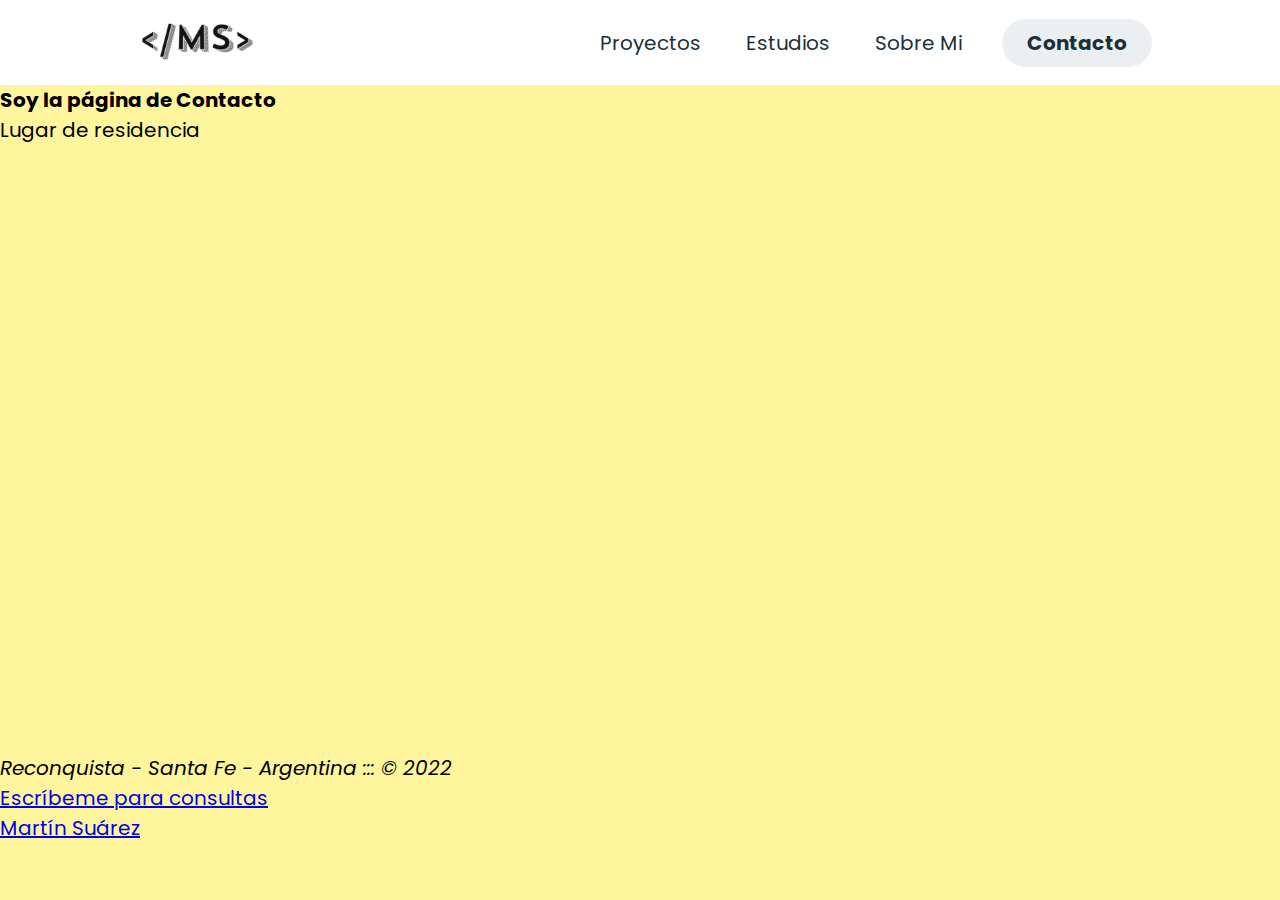
==== pages/contacto.html @ cd2174a2 "barra nav" ====
<!DOCTYPE html>
<html lang="en">

<head>
    <meta charset="UTF-8">
    <meta http-equiv="X-UA-Compatible" content="IE=edge">
    <meta name="viewport" content="width=device-width, initial-scale=1.0">
    <link rel="stylesheet" href="../css/contacto.css">
    <title>Contacto</title>
</head>

<body>
    <header class="header">
        <div class="logo">
            <a href="../index.html"><img src="/imagenes/logotipo.jpg" alt="Logo de la página"></a>
        </div>
        <nav>
            <ul class="nav-links">
                <li><a href="/pages/proyectos.html">Proyectos</a></li>
                <li><a href="/pages/estudios.html">Estudios</a></li>
                <li><a href="/pages/sobre-mi.html">Sobre Mi</a></li>
            </ul>
        </nav>
        <a href="/pages/contacto.html" class="boton"><button>Contacto</button></a>
    </header>
    <main>
        <h1>Soy la página de Contacto</h1>
    </main>
    <footer>
        <p>Lugar de residencia</p>
        <iframe src="https://www.google.com/maps/embed?pb=!1m18!1m12!1m3!1d65
        2.623641374132!2d-59.63871409759552!3d-29.14721542622738!2m3!1f0!2f0!3f
        0!3m2!1i1024!2i768!4f13.1!3m3!1m2!1s0x944eba95ef4fd2d5%3A0xb7625f5e6
        5979859!2sHabegger%20140%2C%20S3560DLD%20Reconquista%2C%20Santa%20Fe!
        5e0!3m2!1ses-419!2sar!4v1666478183645!5m2!1ses-419!2sar" width="800" height="600" style="border:0;"
            allowfullscreen="" loading="lazy" referrerpolicy="no-referrer-when-downgrade"></iframe>
        <address>
            Reconquista - Santa Fe - Argentina ::: &copy; 2022
        </address>
        <p><a href="mailto:martinsuarez9638@gmail.com">Escríbeme para consultas</a></p>
        <p><a href="www.martinsuarez-web.com.ar" target="_blank">Martín Suárez</a></p>
    </footer>
</body>

</html>
---- css/contacto.css ----
@import url('https://fonts.googleapis.com/css2?family=Poppins&display=swap');

* {
    box-sizing: border-box;
    margin: 0;
    padding: 0;
    font-family: 'Poppins', sans-serif;
    font-size: 20px;
}

body {
    background-color: #fff59d;
}

.header {
    background-color: white;
    display: flex;
    justify-content: flex-end;
    align-items: center;
    height: 85px;
    padding: 5px 10%;
}

.header .logo {
    cursor: pointer;
    margin-right: auto;
}

.header .logo img {
    height: 70px;
    width: auto;
    transition: all 0.3s;
}

.header .logo img:hover {
    transform: scale(1.2);
}

.header .nav-links {
    list-style: none;
}

.header .nav-links li {
    display: inline-block;
    padding: 0 20px;
}

.header .nav-links li:hover {
    transform: scale(1.1);
}

.header .nav-links a {
    font-size: 700;
    color: #1b3039;
    text-decoration: none;
}

.header .nav-links li a:hover {
    color: #ffbc0e
}
.header .boton button{
    margin-left: 20px;
    font-weight: 700;
    color: #1b3039;
    padding: 9px 25px;
    background: #eceff1;
    border: none;
    border-radius: 50px;
    cursor: pointer;
    transition: all 0.3 ease 0s;
}
.header .boton button:hover{
    background-color: #e2f1f8;
    color: #ffbc0e;
    transform: scale(1.1);
}
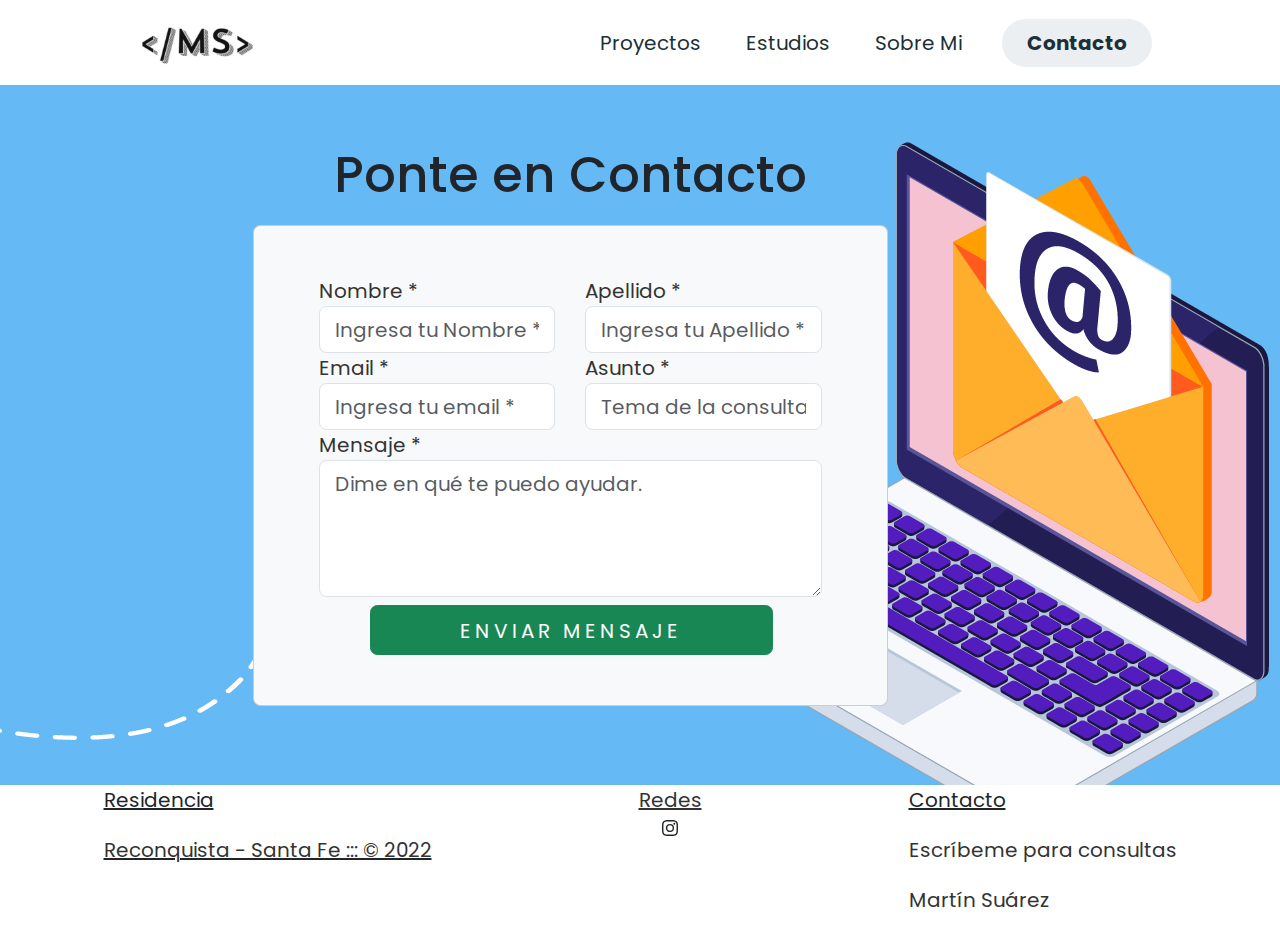
==== commit bad363d3: "pagina contacto" ====
--- a/pages/contacto.html
+++ b/pages/contacto.html
@@ -6,39 +6,125 @@
     <meta http-equiv="X-UA-Compatible" content="IE=edge">
     <meta name="viewport" content="width=device-width, initial-scale=1.0">
     <link rel="stylesheet" href="../css/contacto.css">
+    <link href="https://cdn.jsdelivr.net/npm/bootstrap@5.2.2/dist/css/bootstrap.min.css" rel="stylesheet"
+        iZntegrity="sha384-Zenh87qX5JnK2Jl0vWa8Ck2rdkQ2Bzep5IDxbcnCeuOxjzrPF/et3URy9Bv1WTRi" crossorigin="anonymous">
     <title>Contacto</title>
 </head>
 
 <body>
     <header class="header">
         <div class="logo">
-            <a href="../index.html"><img src="/imagenes/logotipo.jpg" alt="Logo de la página"></a>
+            <a href="../index.html"><img src="../imagenes/logotipo.jpg" alt="Logo de la página"></a>
         </div>
         <nav>
             <ul class="nav-links">
-                <li><a href="/pages/proyectos.html">Proyectos</a></li>
-                <li><a href="/pages/estudios.html">Estudios</a></li>
-                <li><a href="/pages/sobre-mi.html">Sobre Mi</a></li>
+                <li><a href="../pages/proyectos.html">Proyectos</a></li>
+                <li><a href="../pages/estudios.html">Estudios</a></li>
+                <li><a href="../pages/sobre-mi.html">Sobre Mi</a></li>
             </ul>
         </nav>
-        <a href="/pages/contacto.html" class="boton"><button>Contacto</button></a>
+        <a href="../pages/contacto.html" class="boton"><button>Contacto</button></a>
     </header>
-    <main>
-        <h1>Soy la página de Contacto</h1>
+
+    <main class="main">
+        <div class="container">
+            <div class=" text-center mt-5 ">
+                <h1>Ponte en Contacto</h1>
+            </div>
+            <div class="row ">
+                <div class="col-lg-7 mx-auto">
+                    <div class="card mt-2 mx-auto p-4 bg-light">
+                        <div class="card-body bg-light">
+                            <div class="container">
+                                <form id="contact-form" role="form">
+                                    <div class="controls">
+                                        <div class="row">
+                                            <div class="col-md-6">
+                                                <div class="form-group">
+                                                    <label for="form_name">Nombre *</label>
+                                                    <input id="form_name" type="text" name="name" class="form-control"
+                                                        placeholder="Ingresa tu Nombre *" required="required"
+                                                        data-error="Firstname is required.">
+                                                </div>
+                                            </div>
+                                            <div class="col-md-6">
+                                                <div class="form-group">
+                                                    <label for="form_lastname">Apellido *</label>
+                                                    <input id="form_lastname" type="text" name="surname"
+                                                        class="form-control" placeholder="Ingresa tu Apellido *"
+                                                        required="required" data-error="Lastname is required.">
+                                                </div>
+                                            </div>
+                                        </div>
+                                        <div class="row">
+                                            <div class="col-md-6">
+                                                <div class="form-group">
+                                                    <label for="form_email">Email *</label>
+                                                    <input id="form_email" type="email" name="email"
+                                                        class="form-control" placeholder="Ingresa tu email *"
+                                                        required="required" data-error="Valid email is required.">
+                                                </div>
+                                            </div>
+                                            <div class="col-md-6">
+                                                <div class="form-group">
+                                                    <label for="form_need">Asunto *</label>
+                                                    <input id="form_need" type="text" name="asunto" class="form-control"
+                                                        placeholder="Tema de la consulta" required="required"
+                                                        data-error="Debes ingresar un asunto">
+                                                </div>
+                                            </div>
+                                        </div>
+                                        <div class="row">
+                                            <div class="col-md-12">
+                                                <div class="form-group">
+                                                    <label for="form_message">Mensaje *</label>
+                                                    <textarea id="form_message" name="message" class="form-control"
+                                                        placeholder="Dime en qué te puedo ayudar." rows="4"
+                                                        required="required"
+                                                        data-error="Debes ingresar un mensaje."></textarea>
+                                                </div>
+                                            </div>
+                                            <div class="col-md-12">
+                                                <input type="submit" class="btn btn-success btn-send  pt-2 btn-block
+                                " value="Enviar Mensaje">
+                                            </div>
+                                        </div>
+                                    </div>
+                                </form>
+                            </div>
+                        </div>
+                    </div>
+                    <!-- /.8 -->
+                </div>
+                <!-- /.row-->
+            </div>
+        </div>
+
+
     </main>
+
     <footer>
-        <p>Lugar de residencia</p>
-        <iframe src="https://www.google.com/maps/embed?pb=!1m18!1m12!1m3!1d65
-        2.623641374132!2d-59.63871409759552!3d-29.14721542622738!2m3!1f0!2f0!3f
-        0!3m2!1i1024!2i768!4f13.1!3m3!1m2!1s0x944eba95ef4fd2d5%3A0xb7625f5e6
-        5979859!2sHabegger%20140%2C%20S3560DLD%20Reconquista%2C%20Santa%20Fe!
-        5e0!3m2!1ses-419!2sar!4v1666478183645!5m2!1ses-419!2sar" width="800" height="600" style="border:0;"
-            allowfullscreen="" loading="lazy" referrerpolicy="no-referrer-when-downgrade"></iframe>
-        <address>
-            Reconquista - Santa Fe - Argentina ::: &copy; 2022
-        </address>
-        <p><a href="mailto:martinsuarez9638@gmail.com">Escríbeme para consultas</a></p>
-        <p><a href="www.martinsuarez-web.com.ar" target="_blank">Martín Suárez</a></p>
+        <div class="footer">
+            <div class="residencia">
+                <p>Residencia</p>
+                <a href="">Reconquista - Santa Fe ::: &copy; 2022</a>
+            </div>
+            <div class="redes">
+                <label for="redes-sociales">Redes</label>
+                <div class="logo-instagram">
+                    <svg xmlns="http://www.w3.org/2000/svg" width="16" height="16" fill="currentColor"
+                        class="bi bi-instagram" viewBox="0 0 16 16">
+                        <path
+                            d="M8 0C5.829 0 5.556.01 4.703.048 3.85.088 3.269.222 2.76.42a3.917 3.917 0 0 0-1.417.923A3.927 3.927 0 0 0 .42 2.76C.222 3.268.087 3.85.048 4.7.01 5.555 0 5.827 0 8.001c0 2.172.01 2.444.048 3.297.04.852.174 1.433.372 1.942.205.526.478.972.923 1.417.444.445.89.719 1.416.923.51.198 1.09.333 1.942.372C5.555 15.99 5.827 16 8 16s2.444-.01 3.298-.048c.851-.04 1.434-.174 1.943-.372a3.916 3.916 0 0 0 1.416-.923c.445-.445.718-.891.923-1.417.197-.509.332-1.09.372-1.942C15.99 10.445 16 10.173 16 8s-.01-2.445-.048-3.299c-.04-.851-.175-1.433-.372-1.941a3.926 3.926 0 0 0-.923-1.417A3.911 3.911 0 0 0 13.24.42c-.51-.198-1.092-.333-1.943-.372C10.443.01 10.172 0 7.998 0h.003zm-.717 1.442h.718c2.136 0 2.389.007 3.232.046.78.035 1.204.166 1.486.275.373.145.64.319.92.599.28.28.453.546.598.92.11.281.24.705.275 1.485.039.843.047 1.096.047 3.231s-.008 2.389-.047 3.232c-.035.78-.166 1.203-.275 1.485a2.47 2.47 0 0 1-.599.919c-.28.28-.546.453-.92.598-.28.11-.704.24-1.485.276-.843.038-1.096.047-3.232.047s-2.39-.009-3.233-.047c-.78-.036-1.203-.166-1.485-.276a2.478 2.478 0 0 1-.92-.598 2.48 2.48 0 0 1-.6-.92c-.109-.281-.24-.705-.275-1.485-.038-.843-.046-1.096-.046-3.233 0-2.136.008-2.388.046-3.231.036-.78.166-1.204.276-1.486.145-.373.319-.64.599-.92.28-.28.546-.453.92-.598.282-.11.705-.24 1.485-.276.738-.034 1.024-.044 2.515-.045v.002zm4.988 1.328a.96.96 0 1 0 0 1.92.96.96 0 0 0 0-1.92zm-4.27 1.122a4.109 4.109 0 1 0 0 8.217 4.109 4.109 0 0 0 0-8.217zm0 1.441a2.667 2.667 0 1 1 0 5.334 2.667 2.667 0 0 1 0-5.334z" />
+                    </svg>
+                </div>
+            </div>
+            <div class="contacto">
+                <p class="contactos">Contacto</p>
+                <p><a href="mailto:martinsuarez9638@gmail.com">Escríbeme para consultas</a></p>
+                <p><a href="../index.html" target="_blank">Martín Suárez</a></p>
+            </div>
+        </div>
     </footer>
 </body>
 
--- a/css/contacto.css
+++ b/css/contacto.css
@@ -58,7 +58,7 @@
 .header .nav-links li a:hover {
     color: #ffbc0e
 }
-.header .boton button{
+.header .boton button {
     margin-left: 20px;
     font-weight: 700;
     color: #1b3039;
@@ -69,8 +69,77 @@
     cursor: pointer;
     transition: all 0.3 ease 0s;
 }
-.header .boton button:hover{
+
+.header .boton button:hover {
     background-color: #e2f1f8;
     color: #ffbc0e;
     transform: scale(1.1);
+}
+.nav-links{
+    padding-top: 20px;
+}
+.main {
+    background-image: url("../imagenes/contacto.png");
+    height: 700px;
+}
+
+body {
+    font-family: 'Lato', sans-serif;
+}
+
+h1 {
+    margin-bottom: 40px;
+}
+
+label {
+    color: #333;
+}
+
+.btn-send {
+    font-weight: 300;
+    text-transform: uppercase;
+    letter-spacing: 0.2em;
+    width: 80%;
+    margin-left: 3px;
+    margin-top: 8px;
+}
+
+.help-block.with-errors {
+    color: #ff5050;
+    margin-top: 5px;
+
+}
+
+.card {
+    margin-left: 10px;
+    margin-right: 10px;
+}
+
+.container {
+    float: left;
+}
+
+.col-md-12 .form-group:first-child{
+    text-align: left;
+}
+
+.col-md-12{
+    text-align: center;
+}
+.footer{
+    display: flex;
+    justify-content: space-around;
+    align-items: flex-start;
+}
+.residencia, .redes label, .contactos{
+    text-decoration: underline;
+}
+.footer address, .footer a{
+    text-decoration: none;
+    color: #333;
+}
+.logo-instagram{
+    display: flex;
+    justify-content: center;
+    padding: 5px;
 }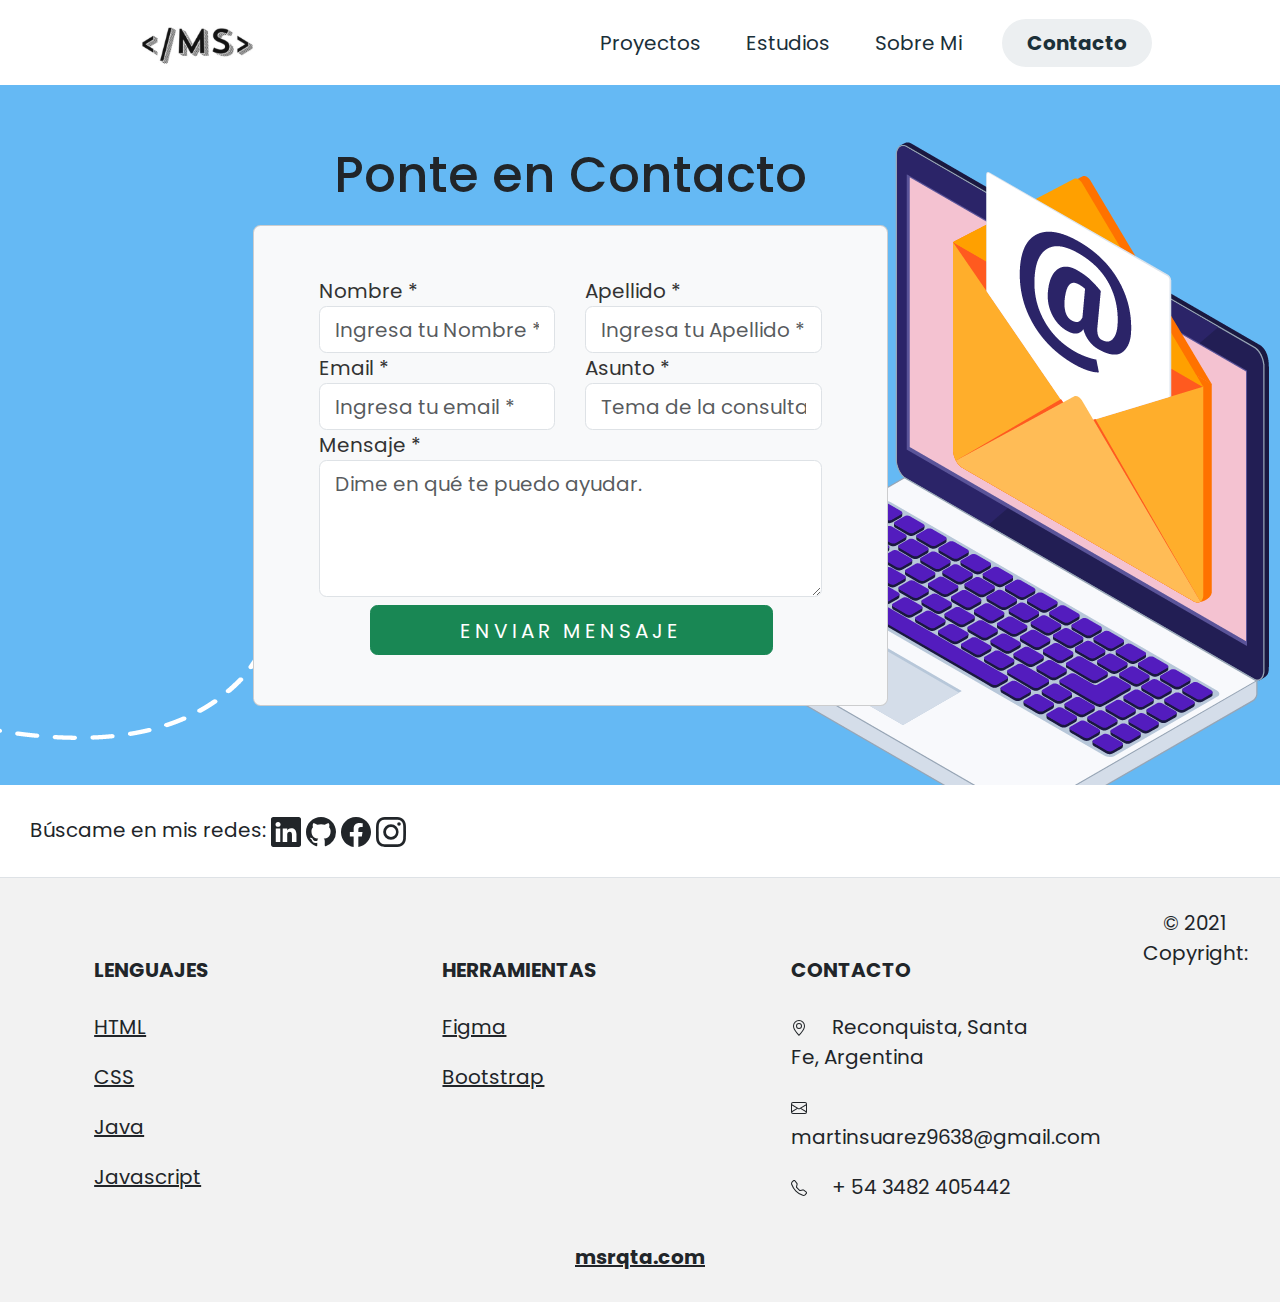
==== commit ae36bba8: "footer bootstrap" ====
--- a/pages/contacto.html
+++ b/pages/contacto.html
@@ -104,28 +104,116 @@
     </main>
 
     <footer>
-        <div class="footer">
-            <div class="residencia">
-                <p>Residencia</p>
-                <a href="">Reconquista - Santa Fe ::: &copy; 2022</a>
-            </div>
-            <div class="redes">
-                <label for="redes-sociales">Redes</label>
-                <div class="logo-instagram">
-                    <svg xmlns="http://www.w3.org/2000/svg" width="16" height="16" fill="currentColor"
-                        class="bi bi-instagram" viewBox="0 0 16 16">
-                        <path
-                            d="M8 0C5.829 0 5.556.01 4.703.048 3.85.088 3.269.222 2.76.42a3.917 3.917 0 0 0-1.417.923A3.927 3.927 0 0 0 .42 2.76C.222 3.268.087 3.85.048 4.7.01 5.555 0 5.827 0 8.001c0 2.172.01 2.444.048 3.297.04.852.174 1.433.372 1.942.205.526.478.972.923 1.417.444.445.89.719 1.416.923.51.198 1.09.333 1.942.372C5.555 15.99 5.827 16 8 16s2.444-.01 3.298-.048c.851-.04 1.434-.174 1.943-.372a3.916 3.916 0 0 0 1.416-.923c.445-.445.718-.891.923-1.417.197-.509.332-1.09.372-1.942C15.99 10.445 16 10.173 16 8s-.01-2.445-.048-3.299c-.04-.851-.175-1.433-.372-1.941a3.926 3.926 0 0 0-.923-1.417A3.911 3.911 0 0 0 13.24.42c-.51-.198-1.092-.333-1.943-.372C10.443.01 10.172 0 7.998 0h.003zm-.717 1.442h.718c2.136 0 2.389.007 3.232.046.78.035 1.204.166 1.486.275.373.145.64.319.92.599.28.28.453.546.598.92.11.281.24.705.275 1.485.039.843.047 1.096.047 3.231s-.008 2.389-.047 3.232c-.035.78-.166 1.203-.275 1.485a2.47 2.47 0 0 1-.599.919c-.28.28-.546.453-.92.598-.28.11-.704.24-1.485.276-.843.038-1.096.047-3.232.047s-2.39-.009-3.233-.047c-.78-.036-1.203-.166-1.485-.276a2.478 2.478 0 0 1-.92-.598 2.48 2.48 0 0 1-.6-.92c-.109-.281-.24-.705-.275-1.485-.038-.843-.046-1.096-.046-3.233 0-2.136.008-2.388.046-3.231.036-.78.166-1.204.276-1.486.145-.373.319-.64.599-.92.28-.28.546-.453.92-.598.282-.11.705-.24 1.485-.276.738-.034 1.024-.044 2.515-.045v.002zm4.988 1.328a.96.96 0 1 0 0 1.92.96.96 0 0 0 0-1.92zm-4.27 1.122a4.109 4.109 0 1 0 0 8.217 4.109 4.109 0 0 0 0-8.217zm0 1.441a2.667 2.667 0 1 1 0 5.334 2.667 2.667 0 0 1 0-5.334z" />
-                    </svg>
+        <section class="d-flex justify-content-center justify-content-lg-between p-4 border-bottom">
+            <div class="me-5 d-none d-lg-block">
+                <span>Búscame en mis redes:</span>
+                <svg xmlns="http://www.w3.org/2000/svg" width="30" height="30" fill="currentColor"
+                    class="bi bi-linkedin" viewBox="0 0 16 16">
+                    <path
+                        d="M0 1.146C0 .513.526 0 1.175 0h13.65C15.474 0 16 .513 16 1.146v13.708c0 .633-.526 1.146-1.175 1.146H1.175C.526 16 0 15.487 0 14.854V1.146zm4.943 12.248V6.169H2.542v7.225h2.401zm-1.2-8.212c.837 0 1.358-.554 1.358-1.248-.015-.709-.52-1.248-1.342-1.248-.822 0-1.359.54-1.359 1.248 0 .694.521 1.248 1.327 1.248h.016zm4.908 8.212V9.359c0-.216.016-.432.08-.586.173-.431.568-.878 1.232-.878.869 0 1.216.662 1.216 1.634v3.865h2.401V9.25c0-2.22-1.184-3.252-2.764-3.252-1.274 0-1.845.7-2.165 1.193v.025h-.016a5.54 5.54 0 0 1 .016-.025V6.169h-2.4c.03.678 0 7.225 0 7.225h2.4z" />
+                </svg>
+                <svg xmlns="http://www.w3.org/2000/svg" width="30" height="30" fill="currentColor" class="bi bi-github"
+                    viewBox="0 0 16 16">
+                    <path
+                        d="M8 0C3.58 0 0 3.58 0 8c0 3.54 2.29 6.53 5.47 7.59.4.07.55-.17.55-.38 0-.19-.01-.82-.01-1.49-2.01.37-2.53-.49-2.69-.94-.09-.23-.48-.94-.82-1.13-.28-.15-.68-.52-.01-.53.63-.01 1.08.58 1.23.82.72 1.21 1.87.87 2.33.66.07-.52.28-.87.51-1.07-1.78-.2-3.64-.89-3.64-3.95 0-.87.31-1.59.82-2.15-.08-.2-.36-1.02.08-2.12 0 0 .67-.21 2.2.82.64-.18 1.32-.27 2-.27.68 0 1.36.09 2 .27 1.53-1.04 2.2-.82 2.2-.82.44 1.1.16 1.92.08 2.12.51.56.82 1.27.82 2.15 0 3.07-1.87 3.75-3.65 3.95.29.25.54.73.54 1.48 0 1.07-.01 1.93-.01 2.2 0 .21.15.46.55.38A8.012 8.012 0 0 0 16 8c0-4.42-3.58-8-8-8z" />
+                </svg>
+                <svg xmlns="http://www.w3.org/2000/svg" width="30" height="30" fill="currentColor"
+                    class="bi bi-facebook" viewBox="0 0 16 16">
+                    <path
+                        d="M16 8.049c0-4.446-3.582-8.05-8-8.05C3.58 0-.002 3.603-.002 8.05c0 4.017 2.926 7.347 6.75 7.951v-5.625h-2.03V8.05H6.75V6.275c0-2.017 1.195-3.131 3.022-3.131.876 0 1.791.157 1.791.157v1.98h-1.009c-.993 0-1.303.621-1.303 1.258v1.51h2.218l-.354 2.326H9.25V16c3.824-.604 6.75-3.934 6.75-7.951z" />
+                </svg>
+                <svg xmlns="http://www.w3.org/2000/svg" width="30" height="30" fill="currentColor"
+                    class="bi bi-instagram" viewBox="0 0 16 16">
+                    <path
+                        d="M8 0C5.829 0 5.556.01 4.703.048 3.85.088 3.269.222 2.76.42a3.917 3.917 0 0 0-1.417.923A3.927 3.927 0 0 0 .42 2.76C.222 3.268.087 3.85.048 4.7.01 5.555 0 5.827 0 8.001c0 2.172.01 2.444.048 3.297.04.852.174 1.433.372 1.942.205.526.478.972.923 1.417.444.445.89.719 1.416.923.51.198 1.09.333 1.942.372C5.555 15.99 5.827 16 8 16s2.444-.01 3.298-.048c.851-.04 1.434-.174 1.943-.372a3.916 3.916 0 0 0 1.416-.923c.445-.445.718-.891.923-1.417.197-.509.332-1.09.372-1.942C15.99 10.445 16 10.173 16 8s-.01-2.445-.048-3.299c-.04-.851-.175-1.433-.372-1.941a3.926 3.926 0 0 0-.923-1.417A3.911 3.911 0 0 0 13.24.42c-.51-.198-1.092-.333-1.943-.372C10.443.01 10.172 0 7.998 0h.003zm-.717 1.442h.718c2.136 0 2.389.007 3.232.046.78.035 1.204.166 1.486.275.373.145.64.319.92.599.28.28.453.546.598.92.11.281.24.705.275 1.485.039.843.047 1.096.047 3.231s-.008 2.389-.047 3.232c-.035.78-.166 1.203-.275 1.485a2.47 2.47 0 0 1-.599.919c-.28.28-.546.453-.92.598-.28.11-.704.24-1.485.276-.843.038-1.096.047-3.232.047s-2.39-.009-3.233-.047c-.78-.036-1.203-.166-1.485-.276a2.478 2.478 0 0 1-.92-.598 2.48 2.48 0 0 1-.6-.92c-.109-.281-.24-.705-.275-1.485-.038-.843-.046-1.096-.046-3.233 0-2.136.008-2.388.046-3.231.036-.78.166-1.204.276-1.486.145-.373.319-.64.599-.92.28-.28.546-.453.92-.598.282-.11.705-.24 1.485-.276.738-.034 1.024-.044 2.515-.045v.002zm4.988 1.328a.96.96 0 1 0 0 1.92.96.96 0 0 0 0-1.92zm-4.27 1.122a4.109 4.109 0 1 0 0 8.217 4.109 4.109 0 0 0 0-8.217zm0 1.441a2.667 2.667 0 1 1 0 5.334 2.667 2.667 0 0 1 0-5.334z" />
+                </svg>
+            </div>
+            <div>
+                <a href="" class="me-4 text-reset">
+                    <i class="fab fa-facebook-f"></i>
+                </a>
+                <a href="" class="me-4 text-reset">
+                    <i class="fab fa-twitter"></i>
+                </a>
+                <a href="" class="me-4 text-reset">
+                    <i class="fab fa-google"></i>
+                </a>
+                <a href="" class="me-4 text-reset">
+                    <i class="fab fa-instagram"></i>
+                </a>
+                <a href="" class="me-4 text-reset">
+                    <i class="fab fa-linkedin"></i>
+                </a>
+                <a href="" class="me-4 text-reset">
+                    <i class="fab fa-github"></i>
+                </a>
+            </div>
+        </section>
+        <section class="">
+            <div class="container text-center text-md-start mt-5">
+                <div class="row mt-3">
+                    <div class="col-md-2 col-lg-2 col-xl-2 mx-auto mb-4">
+                        <h6 class="text-uppercase fw-bold mb-4">
+                            Lenguajes
+                        </h6>
+                        <p>
+                            <a href="#!" class="text-reset">HTML</a>
+                        </p>
+                        <p>
+                            <a href="#!" class="text-reset">CSS</a>
+                        </p>
+                        <p>
+                            <a href="#!" class="text-reset">Java</a>
+                        </p>
+                        <p>
+                            <a href="#!" class="text-reset">Javascript</a>
+                        </p>
+                    </div>
+                    <div class="col-md-3 col-lg-2 col-xl-2 mx-auto mb-4">
+                        <h6 class="text-uppercase fw-bold mb-4">
+                            Herramientas
+                        </h6>
+                        <p>
+                            <a href="#!" class="text-reset">Figma</a>
+                        </p>
+                        <p>
+                            <a href="#!" class="text-reset">Bootstrap</a>
+                        </p>
+                        <p>
+                            <a href="#!" class="text-reset"></a>
+                        </p>
+                        <p>
+                            <a href="#!" class="text-reset"></a>
+                        </p>
+                    </div>
+                    <div class="col-md-4 col-lg-3 col-xl-3 mx-auto mb-md-0 mb-4">
+                        <h6 class="text-uppercase fw-bold mb-4">Contacto</h6>
+                        <p><svg xmlns="http://www.w3.org/2000/svg" width="16" height="16" fill="currentColor"
+                                class="bi bi-geo-alt" viewBox="0 0 16 16">
+                                <path
+                                    d="M12.166 8.94c-.524 1.062-1.234 2.12-1.96 3.07A31.493 31.493 0 0 1 8 14.58a31.481 31.481 0 0 1-2.206-2.57c-.726-.95-1.436-2.008-1.96-3.07C3.304 7.867 3 6.862 3 6a5 5 0 0 1 10 0c0 .862-.305 1.867-.834 2.94zM8 16s6-5.686 6-10A6 6 0 0 0 2 6c0 4.314 6 10 6 10z" />
+                                <path d="M8 8a2 2 0 1 1 0-4 2 2 0 0 1 0 4zm0 1a3 3 0 1 0 0-6 3 3 0 0 0 0 6z" />
+                            </svg><i class="fas fa-home me-3"></i> Reconquista, Santa Fe, Argentina</p>
+                        <p><svg xmlns="http://www.w3.org/2000/svg" width="16" height="16" fill="currentColor"
+                                class="bi bi-envelope" viewBox="0 0 16 16">
+                                <path
+                                    d="M0 4a2 2 0 0 1 2-2h12a2 2 0 0 1 2 2v8a2 2 0 0 1-2 2H2a2 2 0 0 1-2-2V4Zm2-1a1 1 0 0 0-1 1v.217l7 4.2 7-4.2V4a1 1 0 0 0-1-1H2Zm13 2.383-4.708 2.825L15 11.105V5.383Zm-.034 6.876-5.64-3.471L8 9.583l-1.326-.795-5.64 3.47A1 1 0 0 0 2 13h12a1 1 0 0 0 .966-.741ZM1 11.105l4.708-2.897L1 5.383v5.722Z" />
+                            </svg><i class="fas fa-envelope me-3"></i>martinsuarez9638@gmail.com</p>
+                        <p><svg xmlns="http://www.w3.org/2000/svg" width="16" height="16" fill="currentColor"
+                                class="bi bi-telephone" viewBox="0 0 16 16">
+                                <path
+                                    d="M3.654 1.328a.678.678 0 0 0-1.015-.063L1.605 2.3c-.483.484-.661 1.169-.45 1.77a17.568 17.568 0 0 0 4.168 6.608 17.569 17.569 0 0 0 6.608 4.168c.601.211 1.286.033 1.77-.45l1.034-1.034a.678.678 0 0 0-.063-1.015l-2.307-1.794a.678.678 0 0 0-.58-.122l-2.19.547a1.745 1.745 0 0 1-1.657-.459L5.482 8.062a1.745 1.745 0 0 1-.46-1.657l.548-2.19a.678.678 0 0 0-.122-.58L3.654 1.328zM1.884.511a1.745 1.745 0 0 1 2.612.163L6.29 2.98c.329.423.445.974.315 1.494l-.547 2.19a.678.678 0 0 0 .178.643l2.457 2.457a.678.678 0 0 0 .644.178l2.189-.547a1.745 1.745 0 0 1 1.494.315l2.306 1.794c.829.645.905 1.87.163 2.611l-1.034 1.034c-.74.74-1.846 1.065-2.877.702a18.634 18.634 0 0 1-7.01-4.42 18.634 18.634 0 0 1-4.42-7.009c-.362-1.03-.037-2.137.703-2.877L1.885.511z" />
+                            </svg><i class="fas fa-phone me-3"></i> + 54 3482 405442</p>
+                    </div>
                 </div>
             </div>
-            <div class="contacto">
-                <p class="contactos">Contacto</p>
-                <p><a href="mailto:martinsuarez9638@gmail.com">Escríbeme para consultas</a></p>
-                <p><a href="../index.html" target="_blank">Martín Suárez</a></p>
-            </div>
+        </section>
+        <div class="text-center p-4" style="background-color: rgba(0, 0, 0, 0.05);">
+            © 2021 Copyright:
+            <a class="text-reset fw-bold" href="https://mdbootstrap.com/">msrqta.com</a>
         </div>
     </footer>
+
 </body>
 
 </html>--- a/css/contacto.css
+++ b/css/contacto.css
@@ -125,21 +125,4 @@
 
 .col-md-12{
     text-align: center;
-}
-.footer{
-    display: flex;
-    justify-content: space-around;
-    align-items: flex-start;
-}
-.residencia, .redes label, .contactos{
-    text-decoration: underline;
-}
-.footer address, .footer a{
-    text-decoration: none;
-    color: #333;
-}
-.logo-instagram{
-    display: flex;
-    justify-content: center;
-    padding: 5px;
 }